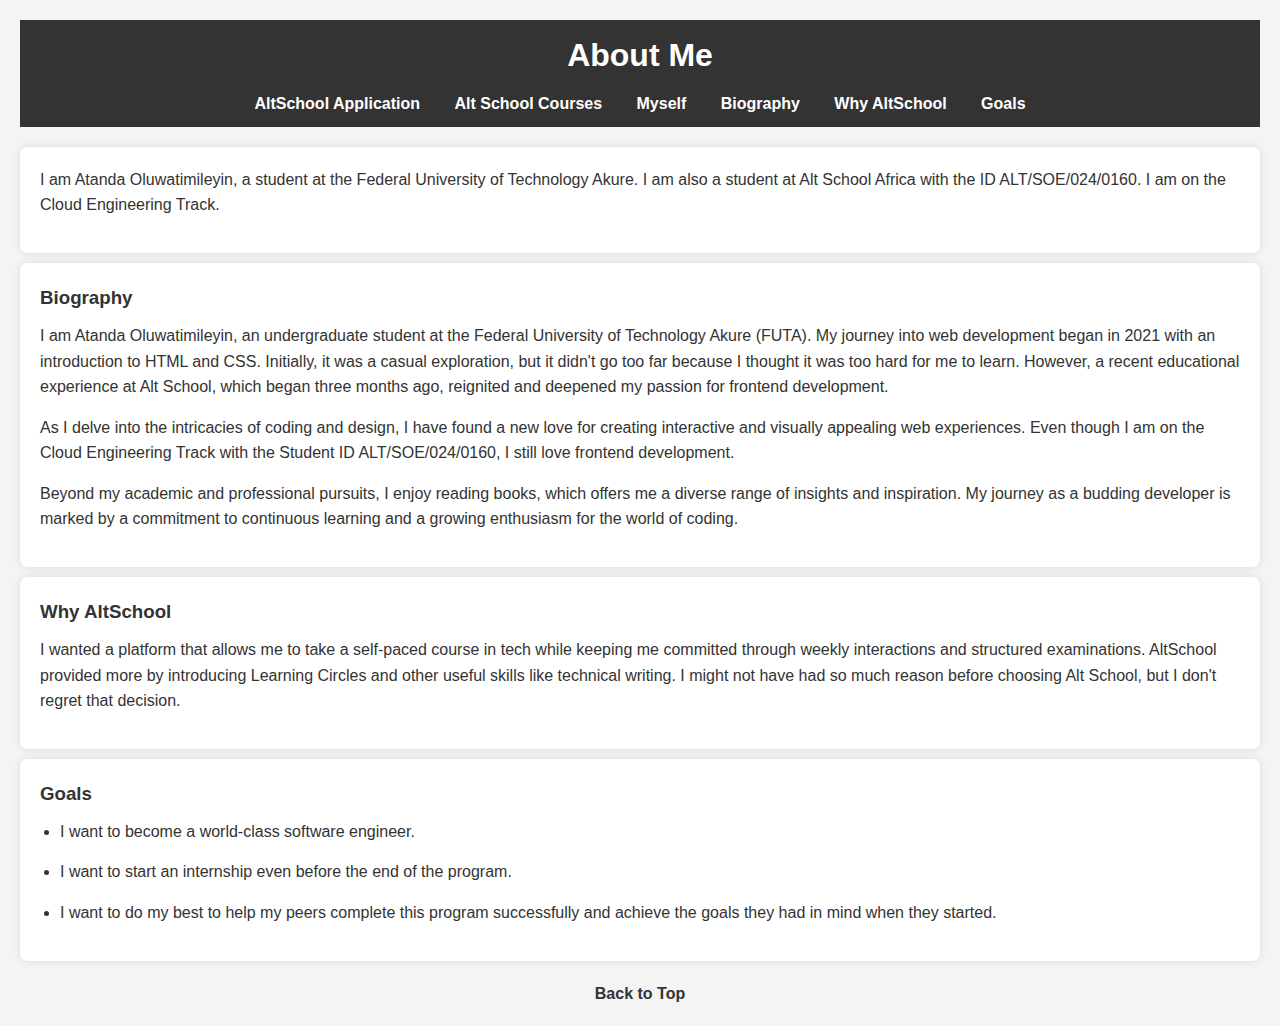
==== index.html @ 71d453e8 "Update and rename Index.html to index.html" ====
<!DOCTYPE html>
<html lang="en">

<head>
  <meta charset="UTF-8" />
  <meta name="viewport" content="width=device-width, initial-scale=1.0" />
  <title>About Me</title>
  <link href="index.css" rel="stylesheet"/>
  <style>
    nav > div {
      display: flex;
      flex-direction: column;
      margin: 10px 0;
    }
    #back-to-top {
      display: block;
      margin-top: 20px;
    }
  </style>
</head>

<body>
  <header>
    <h1 id="top">About Me</h1>
    <a href="form.html">AltSchool Application</a>
    <a href="Table.html">Alt School Courses</a>
    <a href="Myself.html">Myself</a>
    <a href="#Biography">Biography</a>
    <a href="#WhyAltSchool">Why AltSchool</a>
    <a href="#Goals">Goals</a>
  </header>
  <nav>
    <div>
      <p>
        I am Atanda Oluwatimileyin, a student at the Federal University of
        Technology Akure. I am also a student at Alt School Africa with the ID ALT/SOE/024/0160. I am on the Cloud Engineering Track.
      </p>
    </div>
    <div>
      <h3 id="Biography">Biography</h3>
      <p>
        I am Atanda Oluwatimileyin, an undergraduate student at the Federal
        University of Technology Akure (FUTA). My journey into web development
        began in 2021 with an introduction to HTML and CSS. Initially, it was a
        casual exploration, but it didn't go too far because I thought it was
        too hard for me to learn. However, a recent educational experience at
        Alt School, which began three months ago, reignited and deepened my
        passion for frontend development.
      </p>

      <p>
        As I delve into the intricacies of coding and design, I have found a
        new love for creating interactive and visually appealing web
        experiences. Even though I am on the Cloud Engineering Track with the
        Student ID ALT/SOE/024/0160, I still love frontend development.
      </p>

      <p>
        Beyond my academic and professional pursuits, I enjoy reading books,
        which offers me a diverse range of insights and inspiration. My journey
        as a budding developer is marked by a commitment to continuous learning
        and a growing enthusiasm for the world of coding.
      </p>
    </div>
    <div>
      <h3 id="WhyAltSchool">Why AltSchool</h3>
      <p>
        I wanted a platform that allows me to take a self-paced course in tech
        while keeping me committed through weekly interactions and structured
        examinations. AltSchool provided more by introducing Learning Circles
        and other useful skills like technical writing. I might not have had so
        much reason before choosing Alt School, but I don't regret that decision.
      </p>
    </div>
    <div>
      <h3 id="Goals">Goals</h3>
      <ul>
        <li>
          <p>I want to become a world-class software engineer.</p>
        </li>
        <li>
          <p>I want to start an internship even before the end of the program.</p>
        </li>
        <li>
          <p>
            I want to do my best to help my peers complete this program successfully and achieve the goals they had in mind when they started.
          </p>
        </li>
      </ul>
    </div>
  </nav>
  <a href="#top" id="back-to-top">Back to Top</a>
</body>

</html>
---- index.css ----
* {
    margin: 0;
    padding: 0;
    box-sizing: border-box;
  }
  
  /* Body styling */
  body {
    font-family: Arial, sans-serif;
    line-height: 1.6;
    color: #333;
    background-color: #f4f4f4;
    padding: 20px;
  }
  
  /* Header styling */
  header {
    background: #333;
    color: #fff;
    padding: 10px 0;
    text-align: center;
  }
  
  header h1 {
    margin-bottom: 10px;
  }
  
  header a {
    color: #fff;
    text-decoration: none;
    margin: 0 15px;
    font-weight: bold;
  }
  
  header a:hover {
    text-decoration: underline;
  }
  
  /* Navigation styling */
  nav {
    margin: 20px 0;
  }
  
  nav div {
    background: #fff;
    padding: 20px;
    border-radius: 8px;
    box-shadow: 0 0 10px rgba(0, 0, 0, 0.1);
    margin-bottom: 20px;
  }
  
  nav h3 {
    margin-bottom: 10px;
    color: #333;
  }
  
  nav p {
    margin-bottom: 15px;
  }
  
  nav ul {
    list-style-type: disc;
    margin-left: 20px;
  }
  
  nav ul li {
    margin-bottom: 10px;
  }
  
  /* Back to Top link styling */
  #back-to-top {
    display: block;
    text-align: center;
    margin-top: 20px;
    color: #333;
    text-decoration: none;
    font-weight: bold;
  }
  
  #back-to-top:hover {
    text-decoration: underline;
  }
  
  /* Flexbox layout */
  nav > div {
    display: flex;
    flex-direction: column;
  }
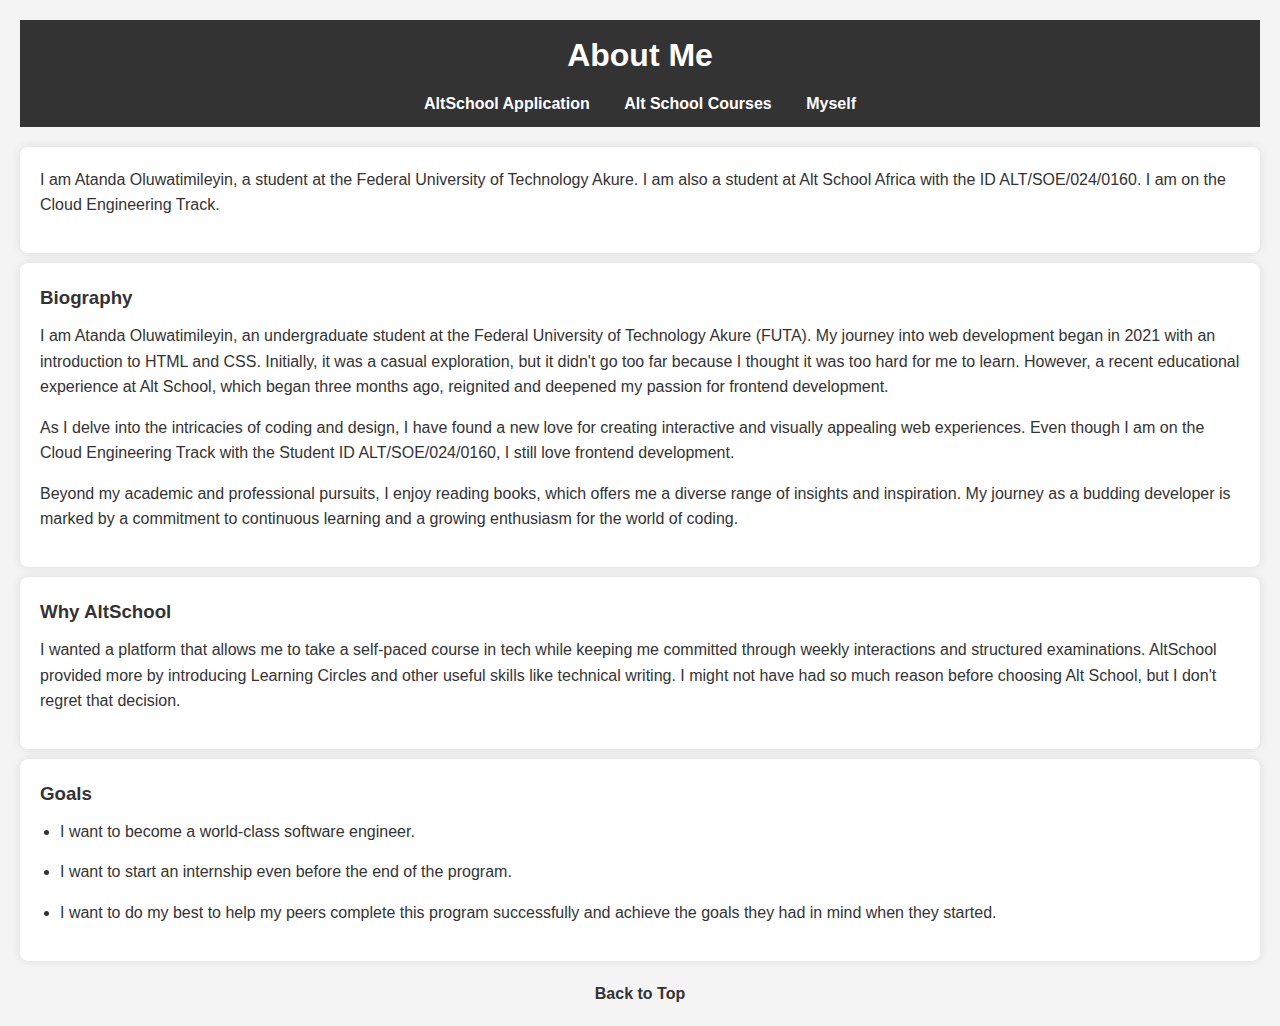
==== commit 6d0ecbc9: "Update index.html" ====
--- a/index.html
+++ b/index.html
@@ -25,9 +25,7 @@
     <a href="form.html">AltSchool Application</a>
     <a href="Table.html">Alt School Courses</a>
     <a href="Myself.html">Myself</a>
-    <a href="#Biography">Biography</a>
-    <a href="#WhyAltSchool">Why AltSchool</a>
-    <a href="#Goals">Goals</a>
+    
   </header>
   <nav>
     <div>
